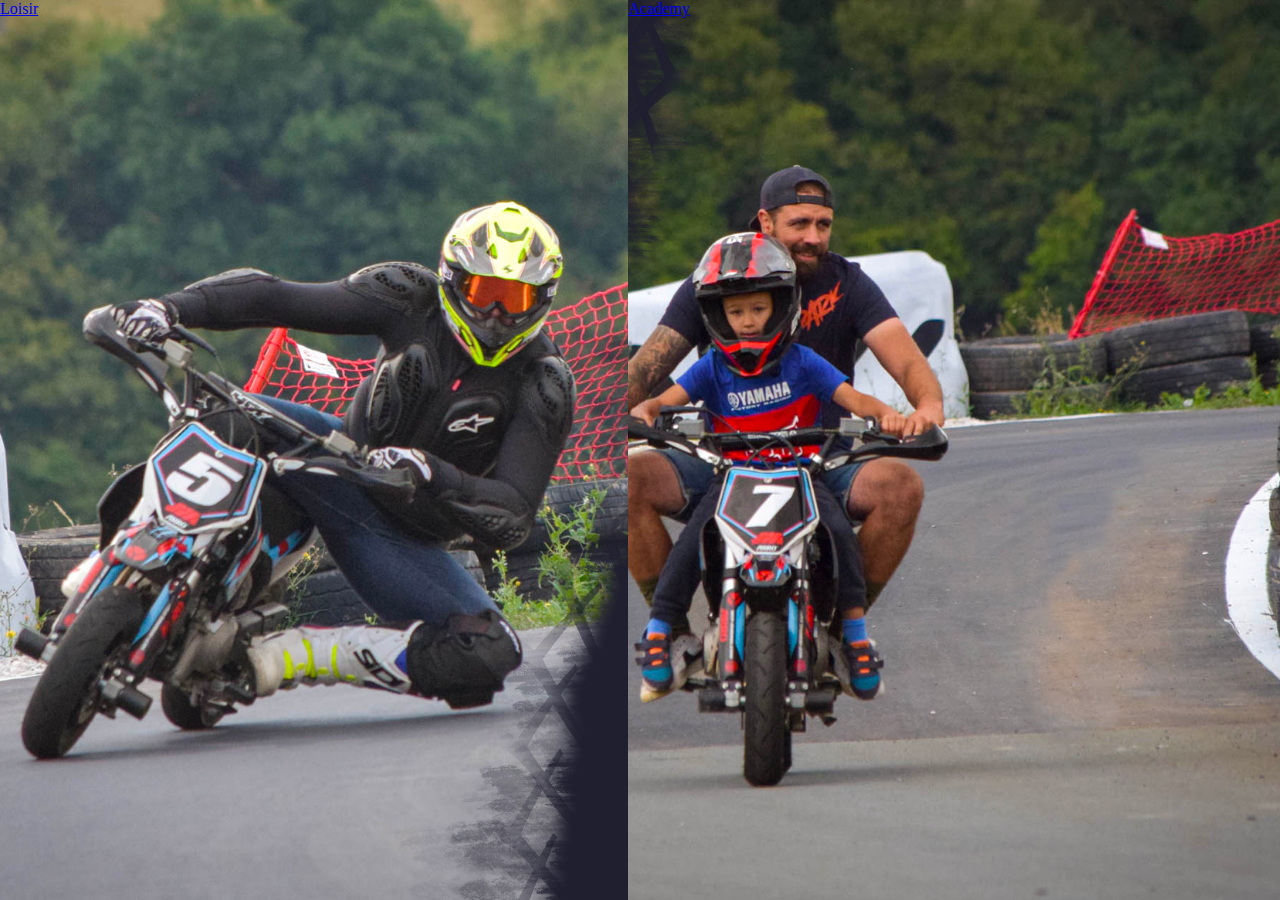
==== index.html @ 53558cca "Premiere version (pas terminé)" ====
<!DOCTYPE html>
<html lang="fr">
<head>
    <meta charset="UTF-8">
    <meta http-equiv="X-UA-Compatible" content="IE=edge">
    <meta name="viewport" content="width=device-width, initial-scale=1.0">
    <title>GP Park</title>
    
    <link rel="stylesheet" href="css/style.css">
    
    <link rel="preconnect" href="https://fonts.googleapis.com">
    <link rel="preconnect" href="https://fonts.gstatic.com" crossorigin>
    <link href="https://fonts.googleapis.com/css2?family=Inter:wght@100..900&display=swap" rel="stylesheet">
</head>

<body>
    <!--
        <header>
            <a href="#">
                <img src="img/logo-gp-park-loisir.png" alt="GP Park" class="header--logo">
            </a>
            
            <nav class="header--menu">
                <ul>
                    <li><a href="#">Présentation</a></li>
                    <li><a href="#">Tarifs</a></li>
                    <li><a href="#">Horaires</a></li>
                    <li><a href="#">Médias</a></li>
                    <li><a href="#">Contact</a></li>
                </ul>
            </nav>
        </header>
        
        <main>
            <section class="banner">
                <img src="img/banner3.png" alt="gp park" class="banner--image">
                <h1 class="banner--title">GP PARK</h1>
                <h2 class="banner--tagline">Dans la peau d'un <span>pilote</span></h2>
                <p class="banner--cta">Venez découvrir une expérience unique dans les hauts de France !</p>
                <a href="#" class="banner--scroll-icon">
                    <svg viewBox="0 0 54 27" fill="none" xmlns="http://www.w3.org/2000/svg">
                        <path d="M27 26.7819C24.8194 26.7819 22.6388 25.9408 20.9878 24.2898L0.677532 3.97953C-0.225844 3.07615 -0.225844 1.58091 0.677532 0.677532C1.58091 -0.225844 3.07615 -0.225844 3.97953 0.677532L24.2898 20.9878C25.7851 22.483 28.2148 22.483 29.7101 20.9878L50.0205 0.677532C50.9239 -0.225844 52.4191 -0.225844 53.3225 0.677532C54.2258 1.58091 54.2258 3.07615 53.3225 3.97953L33.0121 24.2898C31.3611 25.9408 29.1805 26.7819 27 26.7819Z" fill="white"/>
                    </svg>
                </a>
            </section>
            
            <section class="presentation">
                <img src="img/moto.png" alt="mini moto" class="presentation--image">
                <p class="presentation--texte">
                    Vous cherchez une expérience de conduite excitante et mémorable ? Venez découvrir notre circuit de mini-motos uniques dans les Hauts-de-France ! Notre piste homologuée FFM offre des défis passionnants pour les débutants comme pour les pilotes expérimentés. Vous serez aux commandes de mini-motos puissantes et maniables, encadré par une équipe de professionnels dévoués qui veilleront à votre sécurité et à votre plaisir. Que vous soyez un groupe d’amis en quête de sensations fortes ou une entreprise cherchant à organiser un événement de team building original, notre circuit est l’endroit idéal pour vous.<br>Venez nous rejoindre et vivez une expérience de pilotage incomparable !<br><span>PERMIS MOTO NON OBLIGATOIRE</span>
                </p>
            </section>
            
            <section class="numbers">
                <div class="numbers--circuit"></div>
                <div class="numbers--permis"></div>
                <div class="numbers--motorbike"></div>
                <div class="numbers--age"></div>
            </section>
            
            <section class="prices">
                <h1 class="prices--title">tarifs</h1>
                <p class="prices--tagline">
                    Venez faire le plein de sensations fortes<br>sans jamais avoir à faire le plein d’essence !
                </p>
                <div class="prices--cards-row">
                    <div class="prices--card">
                        <h1 class="card--title">Session libre</h1>
                        <p class="card--explication">Avec location de la moto</p>
                        <div class="card--price">
                            <p>min</p>
                            <p>15</p>
                            <p> / sessions</p>
                        </div>
                        <p class="card--driving-licence">Permis moto non obligatoire</p>
                        <button class="card--button">Réserver</button>
                        <table class="card--table">
                            <tr>
                                <td>1 Session</td>
                                <td>27 €</td>
                            </tr>
                            <tr>
                                <td>2 Sessions</td>
                                <td>50 €</td>
                            </tr>
                            <tr>
                                <td>5 Sessions</td>
                                <td>90 €</td>
                            </tr>
                            <tr>
                                <td>9 Sessions</td>
                                <td>170 €</td>
                            </tr>
                        </table>
                        <ul class="card--include">
                            <li>Location moto YCF 88 inclus</li>
                            <li>15 minutes de pilotage</li>
                            <li>Sessions chronométrées</li>
                            <li>À partir de 12 ans</li>
                        </ul>
                        <p class="card--location">
                            Possibilité de louer les équipements de sécurité sur place pour 10 €
                        </p>
                    </div>
                    <div class="prices--card">
                        <h1 class="card--title">Course GP1</h1>
                        <p class="card--explication">Avec location de la moto</p>
                        <div class="card--price">
                            <p>€</p>
                            <p>50</p>
                            <p> / personnes</p>
                        </div>
                        <p class="card--driving-licence">Permis moto non obligatoire</p>
                        <button class="card--button">Réserver</button>
                        <table class="card--table">
                            <tr>
                                <td>Essai libre</td>
                                <td>10 min</td>
                            </tr>
                            <tr>
                                <td>Qualif</td>
                                <td>5 min</td>
                            </tr>
                            <tr>
                                <td>Course</td>
                                <td>15 min</td>
                            </tr>
                            <tr>
                                <td>Total</td>
                                <td>30 min</td>
                            </tr>
                        </table>
                        <ul class="card--include">
                            <li>Location moto YCF 88 inclus</li>
                            <li>15 minutes de pilotage</li>
                            <li>Sessions chronométrées</li>
                            <li>À partir de 12 ans</li>
                        </ul>
                        <p class="card--location">
                            Possibilité de louer les équipements de sécurité sur place pour 10 €
                        </p>
                    </div>
                    <div class="prices--card">
                        <h1 class="card--title">Course GP2</h1>
                        <p class="card--explication">Avec location de la moto</p>
                        <div class="card--price">
                            <p>€</p>
                            <p>65</p>
                            <p> / personnes</p>
                        </div>
                        <p class="card--driving-licence">Permis moto non obligatoire</p>
                        <button class="card--button">Réserver</button>
                        <table class="card--table">
                            <tr>
                                <td>Essai libre</td>
                                <td>10 min</td>
                            </tr>
                            <tr>
                                <td>Qualif</td>
                                <td>5 min</td>
                            </tr>
                            <tr>
                                <td>Course 1</td>
                                <td>15 min</td>
                            </tr>
                            <tr>
                                <td>Course 2</td>
                                <td>15 min</td>
                            </tr>
                            <tr>
                                <td>Total</td>
                                <td>45 min</td>
                            </tr>
                        </table>
                        <ul class="card--include">
                            <li>Location moto YCF 88 inclus</li>
                            <li>15 minutes de pilotage</li>
                            <li>Sessions chronométrées</li>
                            <li>À partir de 12 ans</li>
                        </ul>
                        <p class="card--location">
                            Possibilité de louer les équipements de sécurité sur place pour 10 €
                        </p>
                    </div>
                    <div class="prices--card">
                        <h1 class="card--title">Évènements</h1>
                        <p class="card--explication">Nous organisons des évènements tout au long de l’année, n’hésitez pas à nous suivre sur les réseaux pour être au courant avant tous le monde ou à nous contacter pour des demandes spécifiques.</p>
                        <p class="card--driving-licence">Permis moto non obligatoire</p>
                        <button class="card--button">Réserver</button>
                        <table class="card--table">
                            <tr>
                                <td>EVJG</td>
                                <td>1</td>
                            </tr>
                            <tr>
                                <td>EVJF</td>
                                <td>1</td>
                            </tr>
                            <tr>
                                <td>Séminaire entreprise</td>
                                <td>1</td>
                            </tr>
                            <tr>
                                <td>Endurance 2H</td>
                                <td>2</td>
                            </tr>
                            <tr>
                                <td>Endurance 3H</td>
                                <td>2</td>
                            </tr>
                        </table>
                        <p class="card--table-caption">
                            1 Sur réservation<br>2 Suivez-nous sur les réseaux sociaux pour connaitre les dates
                        </p>
                        <ul class="card--include">
                            <li>Location moto YCF 88 inclus</li>
                            <li>15 minutes de pilotage</li>
                            <li>Sessions chronométrées</li>
                            <li>À partir de 12 ans</li>
                        </ul>
                        <p class="card--location">
                            Possibilité de louer les équipements de sécurité sur place pour 10 €
                        </p>
                    </div>
                </div>
            </section>
            
            <section class="schedule">
                <h1 class="schedule--title">Horaires</h1>
                <p class="schedule--tagline">
                    Chez nous, les heures de pointe ne sont jamais un problème.<br>Vous pourrez toujours rouler à fond la caisse sans vous soucier du trafic !
                </p>
                <table class="schedule--table">
                    <tr>
                        <td>Lundi</td>
                        <td>Fermé</td>
                    </tr>
                    <tr>
                        <td>Mardi</td>
                        <td>00h00 - 00h00</td>
                    </tr>
                    <tr>
                        <td>Mercredi</td>
                        <td>00h00 - 00h00</td>
                    </tr>
                    <tr>
                        <td>Jeudi</td>
                        <td>00h00 - 00h00</td>
                    </tr>
                    <tr>
                        <td>Vendredi</td>
                        <td>00h00 - 00h00</td>
                    </tr>
                    <tr>
                        <td>Samedi</td>
                        <td>00h00 - 00h00</td>
                    </tr>
                    <tr>
                        <td>Dimanche</td>
                        <td>00h00 - 00h00</td>
                    </tr>
                </table>
            </section>
            
            <section class="pictures">
                <h1 class="pictures--title">Médias</h1>
                <p class="pictures--tagline">
                    Prenez le temps de contempler nos magnifiques photos,<br>Au guidon de nos mini-motos vous n’aurez plus le temps de contempler le paysage !
                </p>
            </section>
            
            <section class="contact">
                <iframe src="https://www.google.com/maps/embed?pb=!1m18!1m12!1m3!1d1075.832038275509!2d1.9367810131190002!3d50.53935193379515!2m3!1f0!2f0!3f0!3m2!1i1024!2i768!4f13.1!3m3!1m2!1s0x47ddb7bc1f81a16d%3A0xe94670c4520cbb6f!2sGpPark%20Circuit%20Mini%20motos%20Supermotard%20YCF!5e1!3m2!1sfr!2sfr!4v1682284176110!5m2!1sfr!2sfr" style="border:0;" allowfullscreen="" loading="lazy" referrerpolicy="no-referrer-when-downgrade"></iframe>
            </section>
        </main>
        
        <footer>
            <ul class="footer--social-media">
                <li><a href="#"><img src="img/include.svg" alt="facebook gp Park"></a></li>
                <li><a href="#"><img src="img/include.svg" alt="facebook gp Park"></a></li>
                <li><a href="#"><img src="img/include.svg" alt="facebook gp Park"></a></li>
                <li><a href="#"><img src="img/include.svg" alt="facebook gp Park"></a></li>
            </ul>
        </footer>
    -->
    
    <div class="choice">
        <div class="loisir">
            <a href="loisir.html">Loisir</a>
        </div>
        <div class="academy">
            <a href="academy.html">Academy</a>
        </div>
    </div>
</body>
</html>
---- css/style.css ----
@import url(base.css);
@import url(header.css);
@import url(banner.css);
@import url(presentation.css);
@import url(numbers.css);
@import url(prices.css);
@import url(schedule.css);
@import url(pictures.css);
@import url(contact.css);
@import url(footer.css);
@import url(layers.css);
@import url(choice.css);

:root{
    --background: #201F2F;
    --dark-background: #171622;
    --red: #E32527;
    --blue: #36B0E0;
    --yellow: #EDFF00;
    --text-color: aliceblue;
}
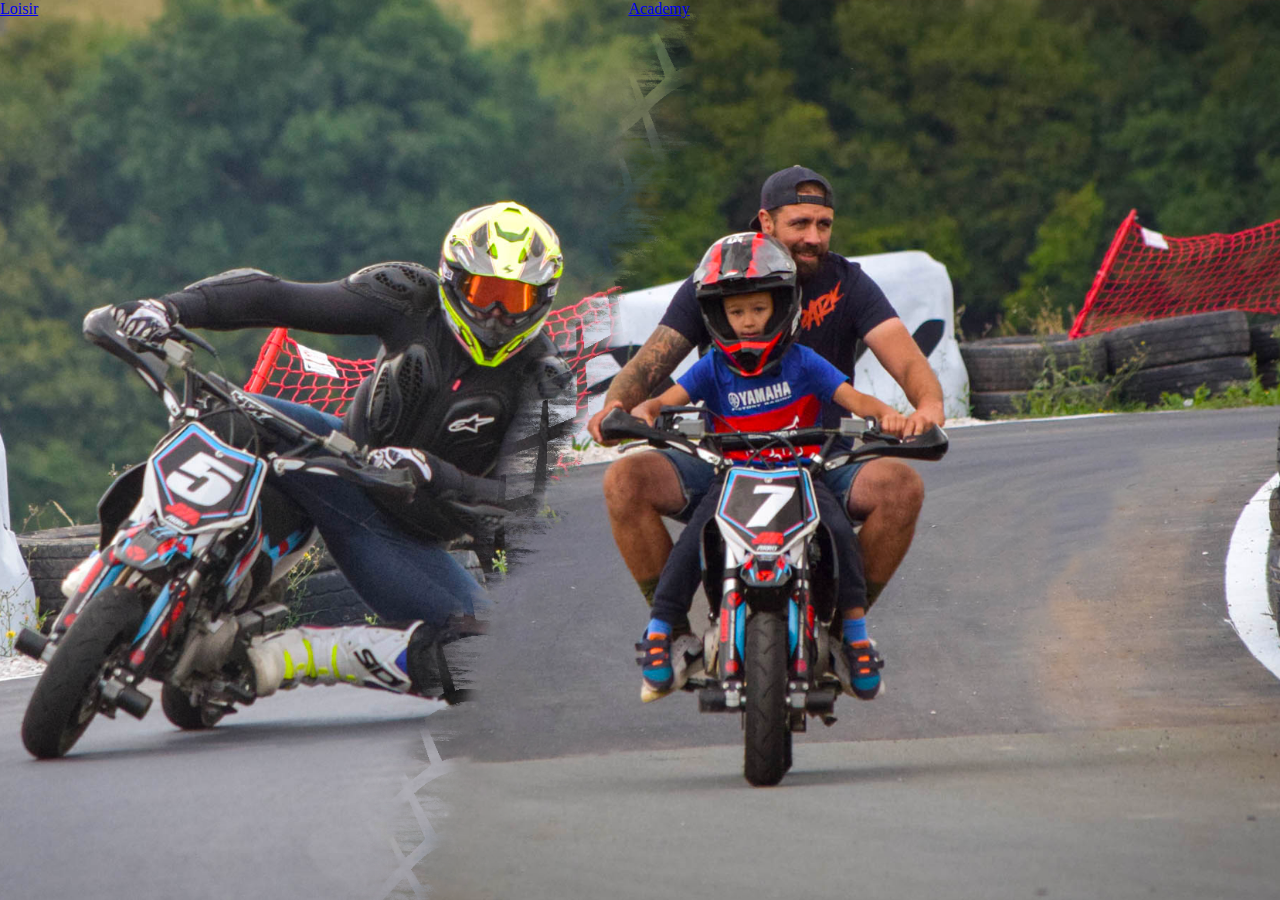
==== commit d671985a: "premiere mise en ligne" ====
--- a/index.html
+++ b/index.html
@@ -5,7 +5,7 @@
     <meta http-equiv="X-UA-Compatible" content="IE=edge">
     <meta name="viewport" content="width=device-width, initial-scale=1.0">
     <title>GP Park</title>
-    
+    <link rel="icon" href="img/favicon.png">
     <link rel="stylesheet" href="css/style.css">
     
     <link rel="preconnect" href="https://fonts.googleapis.com">
@@ -14,281 +14,13 @@
 </head>
 
 <body>
-    <!--
-        <header>
-            <a href="#">
-                <img src="img/logo-gp-park-loisir.png" alt="GP Park" class="header--logo">
-            </a>
-            
-            <nav class="header--menu">
-                <ul>
-                    <li><a href="#">Présentation</a></li>
-                    <li><a href="#">Tarifs</a></li>
-                    <li><a href="#">Horaires</a></li>
-                    <li><a href="#">Médias</a></li>
-                    <li><a href="#">Contact</a></li>
-                </ul>
-            </nav>
-        </header>
-        
-        <main>
-            <section class="banner">
-                <img src="img/banner3.png" alt="gp park" class="banner--image">
-                <h1 class="banner--title">GP PARK</h1>
-                <h2 class="banner--tagline">Dans la peau d'un <span>pilote</span></h2>
-                <p class="banner--cta">Venez découvrir une expérience unique dans les hauts de France !</p>
-                <a href="#" class="banner--scroll-icon">
-                    <svg viewBox="0 0 54 27" fill="none" xmlns="http://www.w3.org/2000/svg">
-                        <path d="M27 26.7819C24.8194 26.7819 22.6388 25.9408 20.9878 24.2898L0.677532 3.97953C-0.225844 3.07615 -0.225844 1.58091 0.677532 0.677532C1.58091 -0.225844 3.07615 -0.225844 3.97953 0.677532L24.2898 20.9878C25.7851 22.483 28.2148 22.483 29.7101 20.9878L50.0205 0.677532C50.9239 -0.225844 52.4191 -0.225844 53.3225 0.677532C54.2258 1.58091 54.2258 3.07615 53.3225 3.97953L33.0121 24.2898C31.3611 25.9408 29.1805 26.7819 27 26.7819Z" fill="white"/>
-                    </svg>
-                </a>
-            </section>
-            
-            <section class="presentation">
-                <img src="img/moto.png" alt="mini moto" class="presentation--image">
-                <p class="presentation--texte">
-                    Vous cherchez une expérience de conduite excitante et mémorable ? Venez découvrir notre circuit de mini-motos uniques dans les Hauts-de-France ! Notre piste homologuée FFM offre des défis passionnants pour les débutants comme pour les pilotes expérimentés. Vous serez aux commandes de mini-motos puissantes et maniables, encadré par une équipe de professionnels dévoués qui veilleront à votre sécurité et à votre plaisir. Que vous soyez un groupe d’amis en quête de sensations fortes ou une entreprise cherchant à organiser un événement de team building original, notre circuit est l’endroit idéal pour vous.<br>Venez nous rejoindre et vivez une expérience de pilotage incomparable !<br><span>PERMIS MOTO NON OBLIGATOIRE</span>
-                </p>
-            </section>
-            
-            <section class="numbers">
-                <div class="numbers--circuit"></div>
-                <div class="numbers--permis"></div>
-                <div class="numbers--motorbike"></div>
-                <div class="numbers--age"></div>
-            </section>
-            
-            <section class="prices">
-                <h1 class="prices--title">tarifs</h1>
-                <p class="prices--tagline">
-                    Venez faire le plein de sensations fortes<br>sans jamais avoir à faire le plein d’essence !
-                </p>
-                <div class="prices--cards-row">
-                    <div class="prices--card">
-                        <h1 class="card--title">Session libre</h1>
-                        <p class="card--explication">Avec location de la moto</p>
-                        <div class="card--price">
-                            <p>min</p>
-                            <p>15</p>
-                            <p> / sessions</p>
-                        </div>
-                        <p class="card--driving-licence">Permis moto non obligatoire</p>
-                        <button class="card--button">Réserver</button>
-                        <table class="card--table">
-                            <tr>
-                                <td>1 Session</td>
-                                <td>27 €</td>
-                            </tr>
-                            <tr>
-                                <td>2 Sessions</td>
-                                <td>50 €</td>
-                            </tr>
-                            <tr>
-                                <td>5 Sessions</td>
-                                <td>90 €</td>
-                            </tr>
-                            <tr>
-                                <td>9 Sessions</td>
-                                <td>170 €</td>
-                            </tr>
-                        </table>
-                        <ul class="card--include">
-                            <li>Location moto YCF 88 inclus</li>
-                            <li>15 minutes de pilotage</li>
-                            <li>Sessions chronométrées</li>
-                            <li>À partir de 12 ans</li>
-                        </ul>
-                        <p class="card--location">
-                            Possibilité de louer les équipements de sécurité sur place pour 10 €
-                        </p>
-                    </div>
-                    <div class="prices--card">
-                        <h1 class="card--title">Course GP1</h1>
-                        <p class="card--explication">Avec location de la moto</p>
-                        <div class="card--price">
-                            <p>€</p>
-                            <p>50</p>
-                            <p> / personnes</p>
-                        </div>
-                        <p class="card--driving-licence">Permis moto non obligatoire</p>
-                        <button class="card--button">Réserver</button>
-                        <table class="card--table">
-                            <tr>
-                                <td>Essai libre</td>
-                                <td>10 min</td>
-                            </tr>
-                            <tr>
-                                <td>Qualif</td>
-                                <td>5 min</td>
-                            </tr>
-                            <tr>
-                                <td>Course</td>
-                                <td>15 min</td>
-                            </tr>
-                            <tr>
-                                <td>Total</td>
-                                <td>30 min</td>
-                            </tr>
-                        </table>
-                        <ul class="card--include">
-                            <li>Location moto YCF 88 inclus</li>
-                            <li>15 minutes de pilotage</li>
-                            <li>Sessions chronométrées</li>
-                            <li>À partir de 12 ans</li>
-                        </ul>
-                        <p class="card--location">
-                            Possibilité de louer les équipements de sécurité sur place pour 10 €
-                        </p>
-                    </div>
-                    <div class="prices--card">
-                        <h1 class="card--title">Course GP2</h1>
-                        <p class="card--explication">Avec location de la moto</p>
-                        <div class="card--price">
-                            <p>€</p>
-                            <p>65</p>
-                            <p> / personnes</p>
-                        </div>
-                        <p class="card--driving-licence">Permis moto non obligatoire</p>
-                        <button class="card--button">Réserver</button>
-                        <table class="card--table">
-                            <tr>
-                                <td>Essai libre</td>
-                                <td>10 min</td>
-                            </tr>
-                            <tr>
-                                <td>Qualif</td>
-                                <td>5 min</td>
-                            </tr>
-                            <tr>
-                                <td>Course 1</td>
-                                <td>15 min</td>
-                            </tr>
-                            <tr>
-                                <td>Course 2</td>
-                                <td>15 min</td>
-                            </tr>
-                            <tr>
-                                <td>Total</td>
-                                <td>45 min</td>
-                            </tr>
-                        </table>
-                        <ul class="card--include">
-                            <li>Location moto YCF 88 inclus</li>
-                            <li>15 minutes de pilotage</li>
-                            <li>Sessions chronométrées</li>
-                            <li>À partir de 12 ans</li>
-                        </ul>
-                        <p class="card--location">
-                            Possibilité de louer les équipements de sécurité sur place pour 10 €
-                        </p>
-                    </div>
-                    <div class="prices--card">
-                        <h1 class="card--title">Évènements</h1>
-                        <p class="card--explication">Nous organisons des évènements tout au long de l’année, n’hésitez pas à nous suivre sur les réseaux pour être au courant avant tous le monde ou à nous contacter pour des demandes spécifiques.</p>
-                        <p class="card--driving-licence">Permis moto non obligatoire</p>
-                        <button class="card--button">Réserver</button>
-                        <table class="card--table">
-                            <tr>
-                                <td>EVJG</td>
-                                <td>1</td>
-                            </tr>
-                            <tr>
-                                <td>EVJF</td>
-                                <td>1</td>
-                            </tr>
-                            <tr>
-                                <td>Séminaire entreprise</td>
-                                <td>1</td>
-                            </tr>
-                            <tr>
-                                <td>Endurance 2H</td>
-                                <td>2</td>
-                            </tr>
-                            <tr>
-                                <td>Endurance 3H</td>
-                                <td>2</td>
-                            </tr>
-                        </table>
-                        <p class="card--table-caption">
-                            1 Sur réservation<br>2 Suivez-nous sur les réseaux sociaux pour connaitre les dates
-                        </p>
-                        <ul class="card--include">
-                            <li>Location moto YCF 88 inclus</li>
-                            <li>15 minutes de pilotage</li>
-                            <li>Sessions chronométrées</li>
-                            <li>À partir de 12 ans</li>
-                        </ul>
-                        <p class="card--location">
-                            Possibilité de louer les équipements de sécurité sur place pour 10 €
-                        </p>
-                    </div>
-                </div>
-            </section>
-            
-            <section class="schedule">
-                <h1 class="schedule--title">Horaires</h1>
-                <p class="schedule--tagline">
-                    Chez nous, les heures de pointe ne sont jamais un problème.<br>Vous pourrez toujours rouler à fond la caisse sans vous soucier du trafic !
-                </p>
-                <table class="schedule--table">
-                    <tr>
-                        <td>Lundi</td>
-                        <td>Fermé</td>
-                    </tr>
-                    <tr>
-                        <td>Mardi</td>
-                        <td>00h00 - 00h00</td>
-                    </tr>
-                    <tr>
-                        <td>Mercredi</td>
-                        <td>00h00 - 00h00</td>
-                    </tr>
-                    <tr>
-                        <td>Jeudi</td>
-                        <td>00h00 - 00h00</td>
-                    </tr>
-                    <tr>
-                        <td>Vendredi</td>
-                        <td>00h00 - 00h00</td>
-                    </tr>
-                    <tr>
-                        <td>Samedi</td>
-                        <td>00h00 - 00h00</td>
-                    </tr>
-                    <tr>
-                        <td>Dimanche</td>
-                        <td>00h00 - 00h00</td>
-                    </tr>
-                </table>
-            </section>
-            
-            <section class="pictures">
-                <h1 class="pictures--title">Médias</h1>
-                <p class="pictures--tagline">
-                    Prenez le temps de contempler nos magnifiques photos,<br>Au guidon de nos mini-motos vous n’aurez plus le temps de contempler le paysage !
-                </p>
-            </section>
-            
-            <section class="contact">
-                <iframe src="https://www.google.com/maps/embed?pb=!1m18!1m12!1m3!1d1075.832038275509!2d1.9367810131190002!3d50.53935193379515!2m3!1f0!2f0!3f0!3m2!1i1024!2i768!4f13.1!3m3!1m2!1s0x47ddb7bc1f81a16d%3A0xe94670c4520cbb6f!2sGpPark%20Circuit%20Mini%20motos%20Supermotard%20YCF!5e1!3m2!1sfr!2sfr!4v1682284176110!5m2!1sfr!2sfr" style="border:0;" allowfullscreen="" loading="lazy" referrerpolicy="no-referrer-when-downgrade"></iframe>
-            </section>
-        </main>
-        
-        <footer>
-            <ul class="footer--social-media">
-                <li><a href="#"><img src="img/include.svg" alt="facebook gp Park"></a></li>
-                <li><a href="#"><img src="img/include.svg" alt="facebook gp Park"></a></li>
-                <li><a href="#"><img src="img/include.svg" alt="facebook gp Park"></a></li>
-                <li><a href="#"><img src="img/include.svg" alt="facebook gp Park"></a></li>
-            </ul>
-        </footer>
-    -->
-    
     <div class="choice">
         <div class="loisir">
+            <img src="img/loisir.png" alt="">
             <a href="loisir.html">Loisir</a>
         </div>
         <div class="academy">
+            <img src="img/academy.png" alt="">
             <a href="academy.html">Academy</a>
         </div>
     </div>
--- a/css/style.css
+++ b/css/style.css
@@ -10,6 +10,7 @@
 @import url(footer.css);
 @import url(layers.css);
 @import url(choice.css);
+@import url(partners.css);
 
 :root{
     --background: #201F2F;
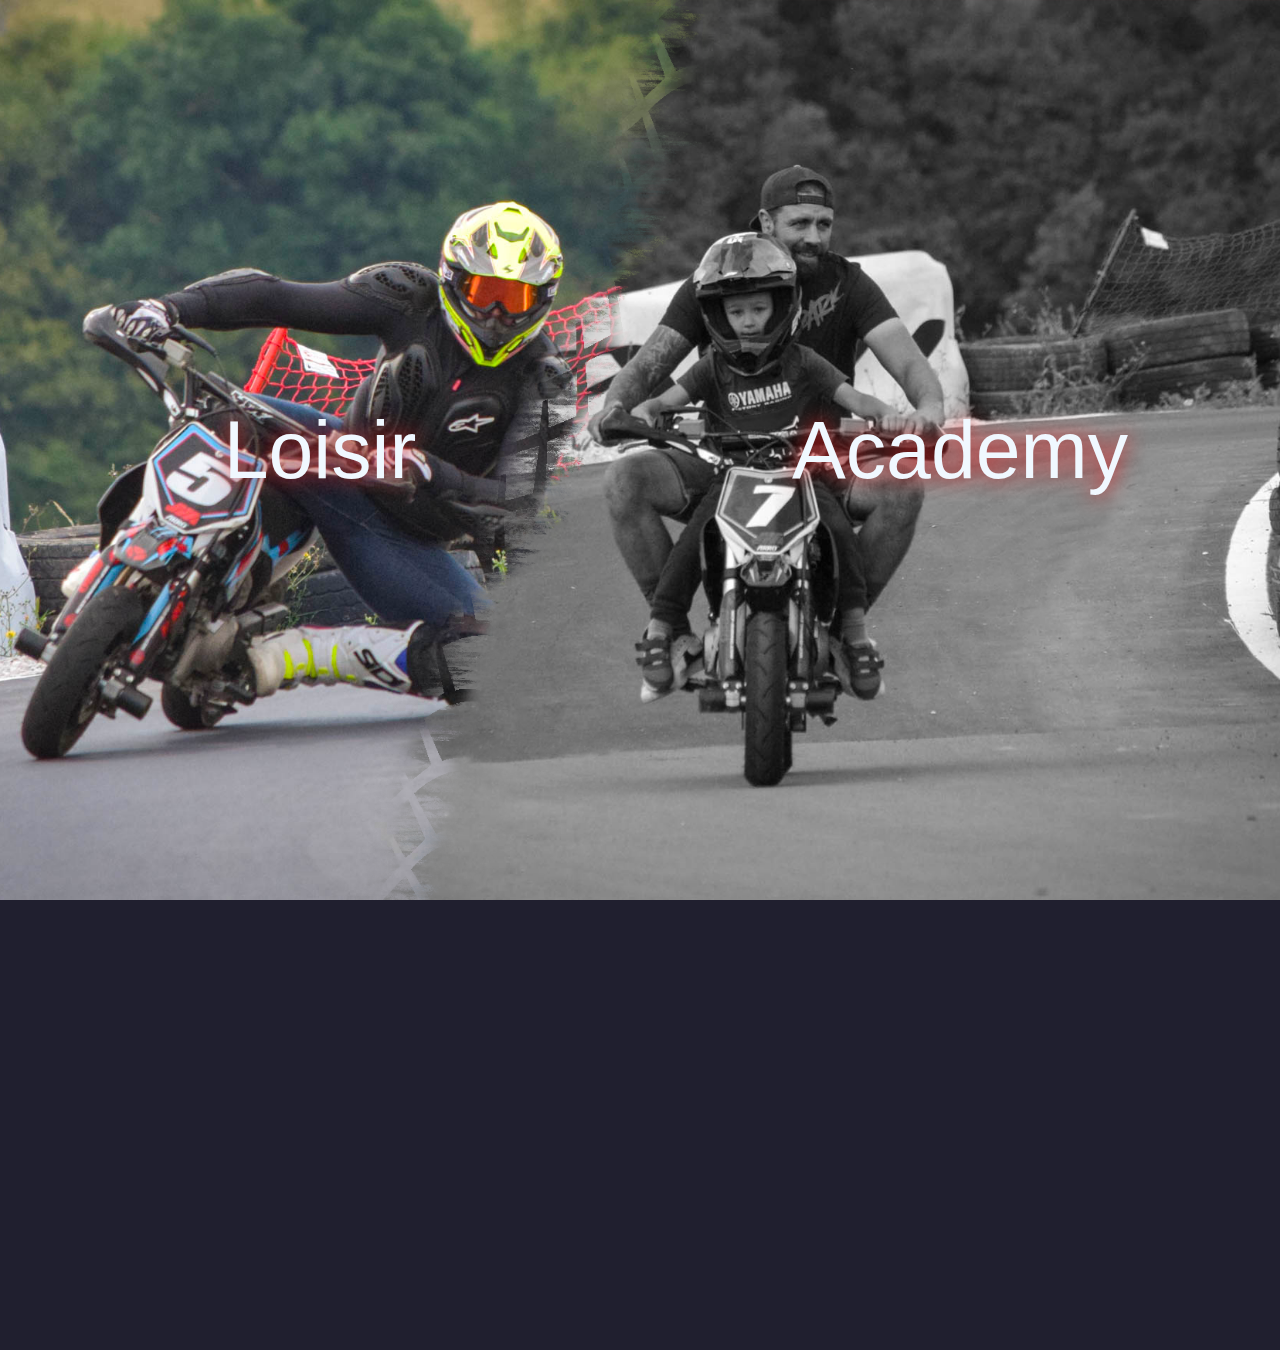
==== commit d6900b00: "correction bug - index.html" ====
--- a/index.html
+++ b/index.html
@@ -16,12 +16,12 @@
 <body>
     <div class="choice">
         <div class="loisir">
+            <a href="loisir.html">Loisir</a>
             <img src="img/loisir.png" alt="">
-            <a href="loisir.html">Loisir</a>
         </div>
         <div class="academy">
+            <a href="academy.html">Academy</a>
             <img src="img/academy.png" alt="">
-            <a href="academy.html">Academy</a>
         </div>
     </div>
 </body>
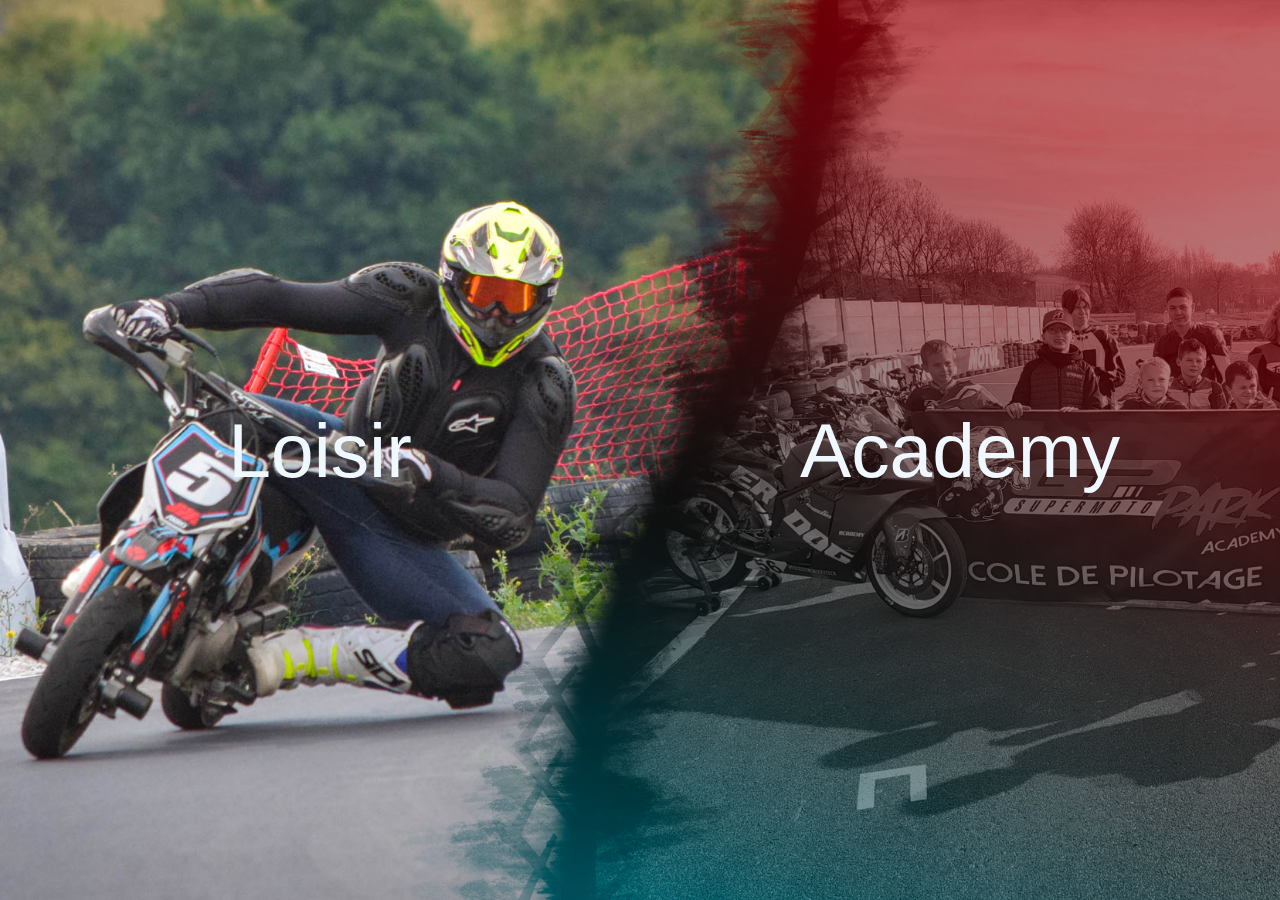
==== commit d5e00283: "Amélioration de la selection entre loisir et academy (page d'accueil)" ====
--- a/index.html
+++ b/index.html
@@ -15,14 +15,9 @@
 
 <body>
     <div class="choice">
-        <div class="loisir">
-            <a href="loisir.html">Loisir</a>
-            <img src="img/loisir.png" alt="">
-        </div>
-        <div class="academy">
-            <a href="academy.html">Academy</a>
-            <img src="img/academy.png" alt="">
-        </div>
+        <a href="loisir.html" class="choice--loisir choice--item">Loisir</a>
+        <a href="academy.html" class="choice--academy choice--item">Academy</a>
+        <div class="choice--background"></div>
     </div>
 </body>
 </html>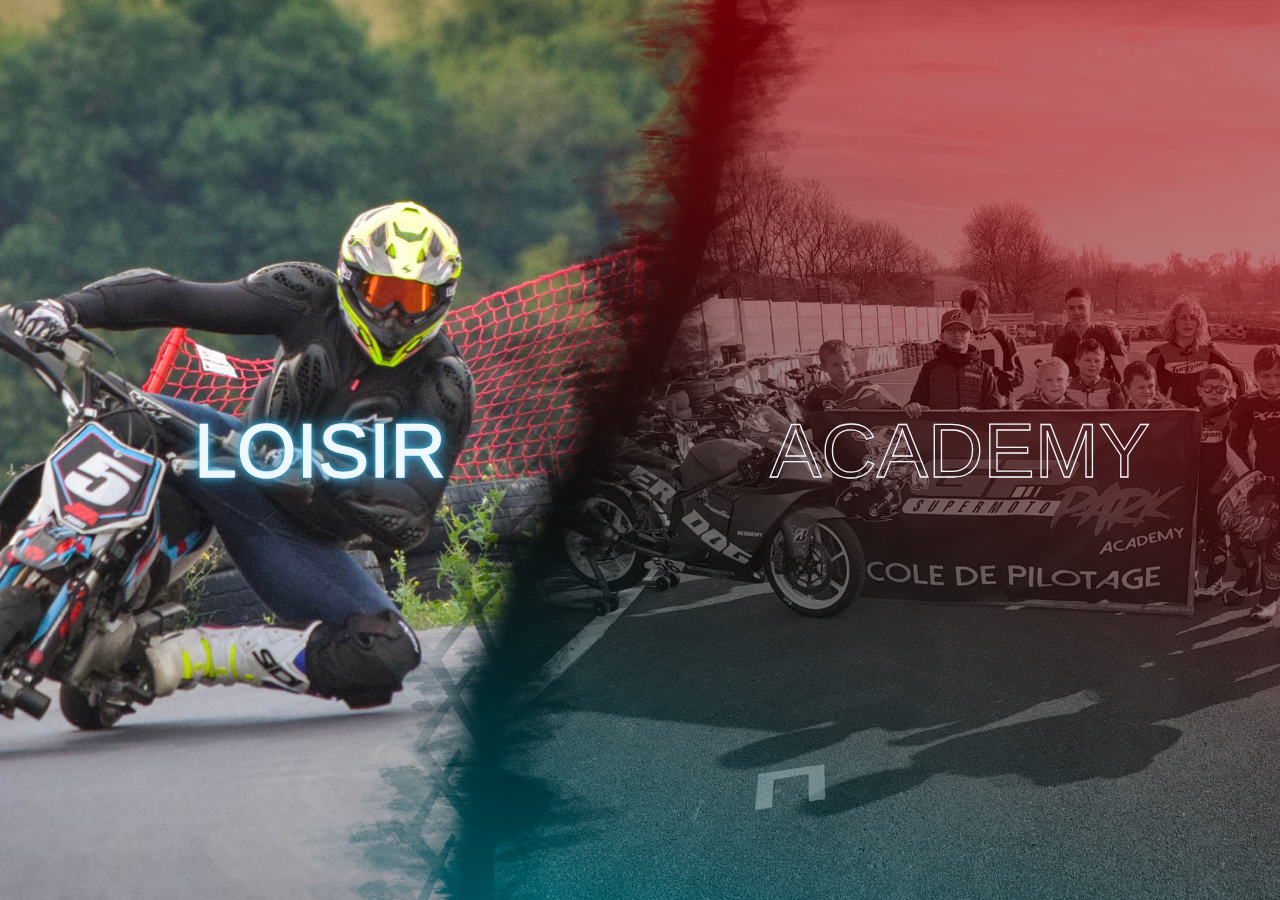
==== commit 7f709b45: "Responsive page d'accueil" ====
--- a/index.html
+++ b/index.html
@@ -15,8 +15,8 @@
 
 <body>
     <div class="choice">
-        <a href="loisir.html" class="choice--loisir choice--item">Loisir</a>
-        <a href="academy.html" class="choice--academy choice--item">Academy</a>
+        <a href="loisir.html" class="choice--loisir choice--item">LOISIR</a>
+        <a href="academy.html" class="choice--academy choice--item">ACADEMY</a>
         <div class="choice--background"></div>
     </div>
 </body>
